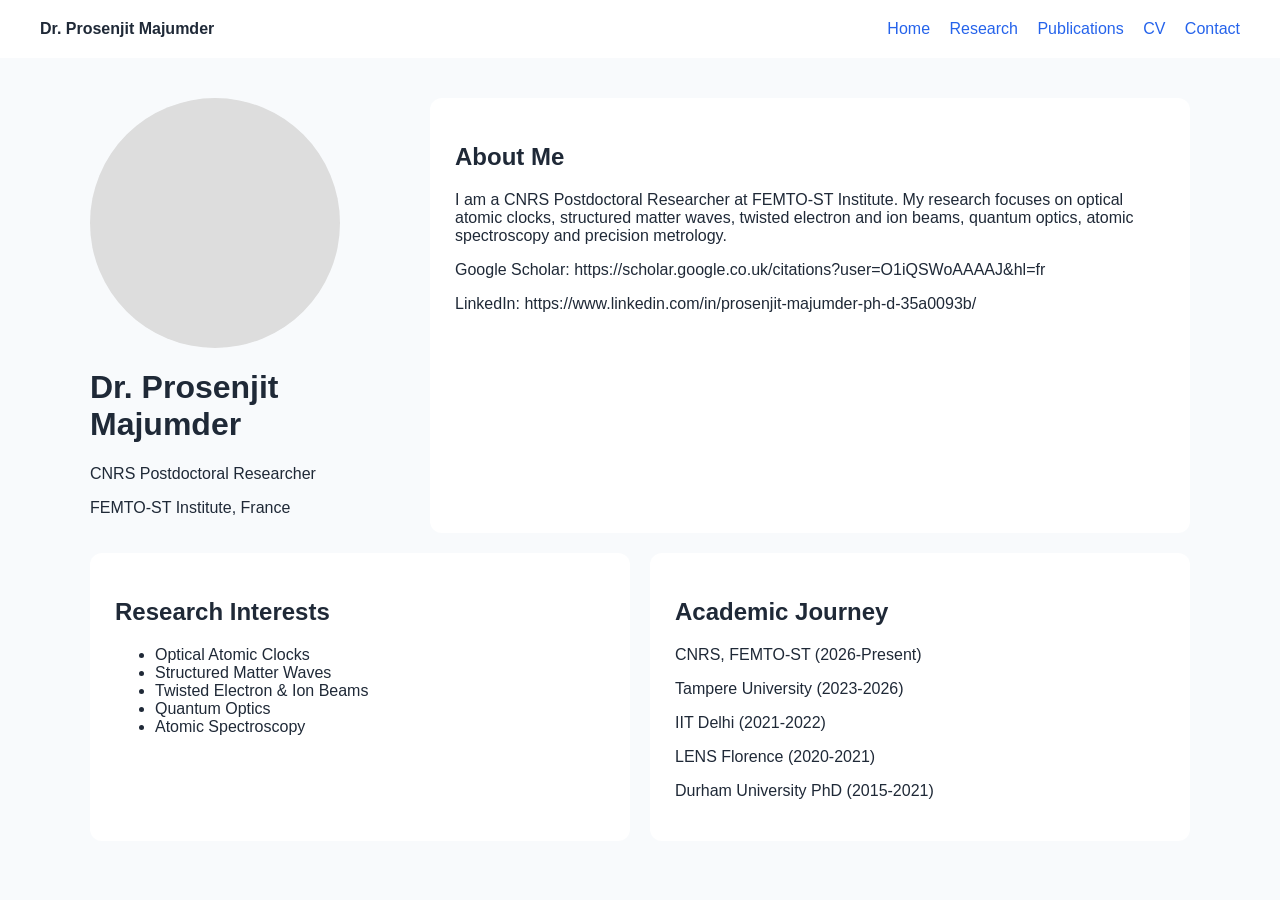
==== index.html @ c79d3e32 "Add files via upload" ====
<html><head><title>Dr. Prosenjit Majumder</title><link rel="stylesheet" href="style.css"></head>
<body>
<div class="nav"><b>Dr. Prosenjit Majumder</b><div>
<a href="index.html">Home</a>
<a href="research.html">Research</a>
<a href="publications.html">Publications</a>
<a href="cv.html">CV</a>
<a href="contact.html">Contact</a>
</div></div>

<div class="container">
<div class="hero">
<div>
<div class="photo"></div>
<h1>Dr. Prosenjit Majumder</h1>
<p>CNRS Postdoctoral Researcher</p>
<p>FEMTO-ST Institute, France</p>
</div>

<div class="card">
<h2>About Me</h2>
<p>I am a CNRS Postdoctoral Researcher at FEMTO-ST Institute. My research focuses on optical atomic clocks, structured matter waves, twisted electron and ion beams, quantum optics, atomic spectroscopy and precision metrology.</p>
<p>Google Scholar: https://scholar.google.co.uk/citations?user=O1iQSWoAAAAJ&hl=fr</p>
<p>LinkedIn: https://www.linkedin.com/in/prosenjit-majumder-ph-d-35a0093b/</p>
</div>
</div>

<div class="grid">
<div class="card">
<h2>Research Interests</h2>
<ul>
<li>Optical Atomic Clocks</li>
<li>Structured Matter Waves</li>
<li>Twisted Electron & Ion Beams</li>
<li>Quantum Optics</li>
<li>Atomic Spectroscopy</li>
</ul>
</div>

<div class="card">
<h2>Academic Journey</h2>
<p>CNRS, FEMTO-ST (2026-Present)</p>
<p>Tampere University (2023-2026)</p>
<p>IIT Delhi (2021-2022)</p>
<p>LENS Florence (2020-2021)</p>
<p>Durham University PhD (2015-2021)</p>
</div>
</div>
</div>
</body></html>
---- style.css ----
body{font-family:Arial,sans-serif;background:#f8fafc;color:#1f2937;margin:0}
.nav{display:flex;justify-content:space-between;padding:20px 40px;background:#fff}
.nav a{margin-left:15px;color:#2563eb;text-decoration:none}
.container{max-width:1100px;margin:auto;padding:40px}
.hero{display:grid;grid-template-columns:300px 1fr;gap:40px}
.photo{width:250px;height:250px;border-radius:50%;background:#ddd}
.card{background:#fff;padding:25px;border-radius:12px}
.grid{display:grid;grid-template-columns:1fr 1fr;gap:20px;margin-top:20px}
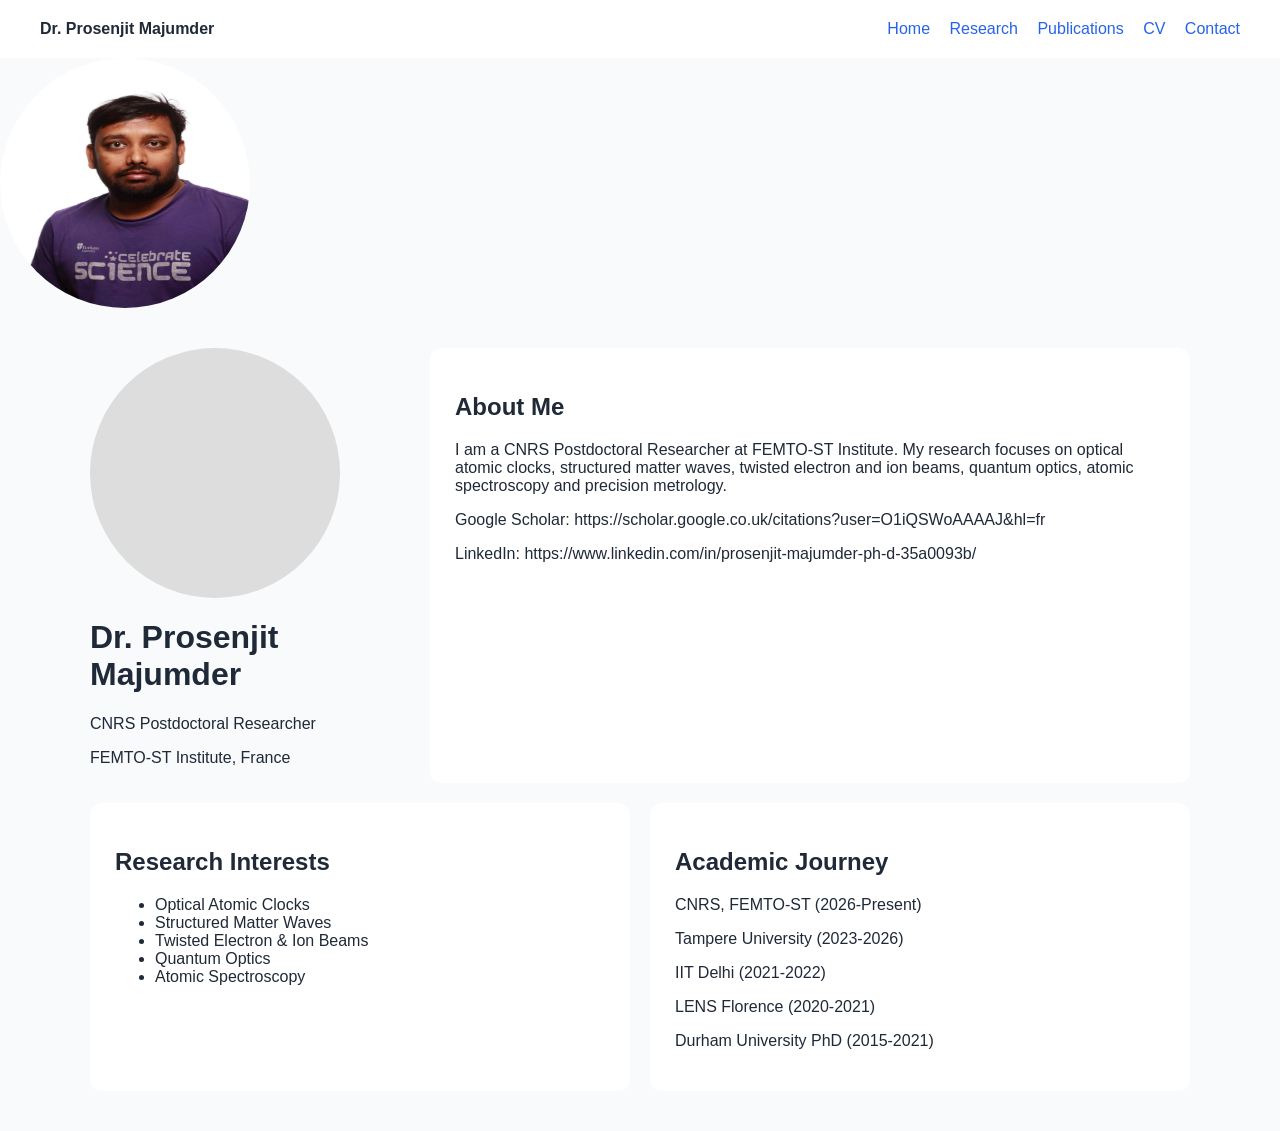
==== commit 19ed08fe: "Update index.html" ====
--- a/index.html
+++ b/index.html
@@ -8,7 +8,7 @@
 <a href="cv.html">CV</a>
 <a href="contact.html">Contact</a>
 </div></div>
-
+<img src="Photo.jpeg" class="photo">
 <div class="container">
 <div class="hero">
 <div>
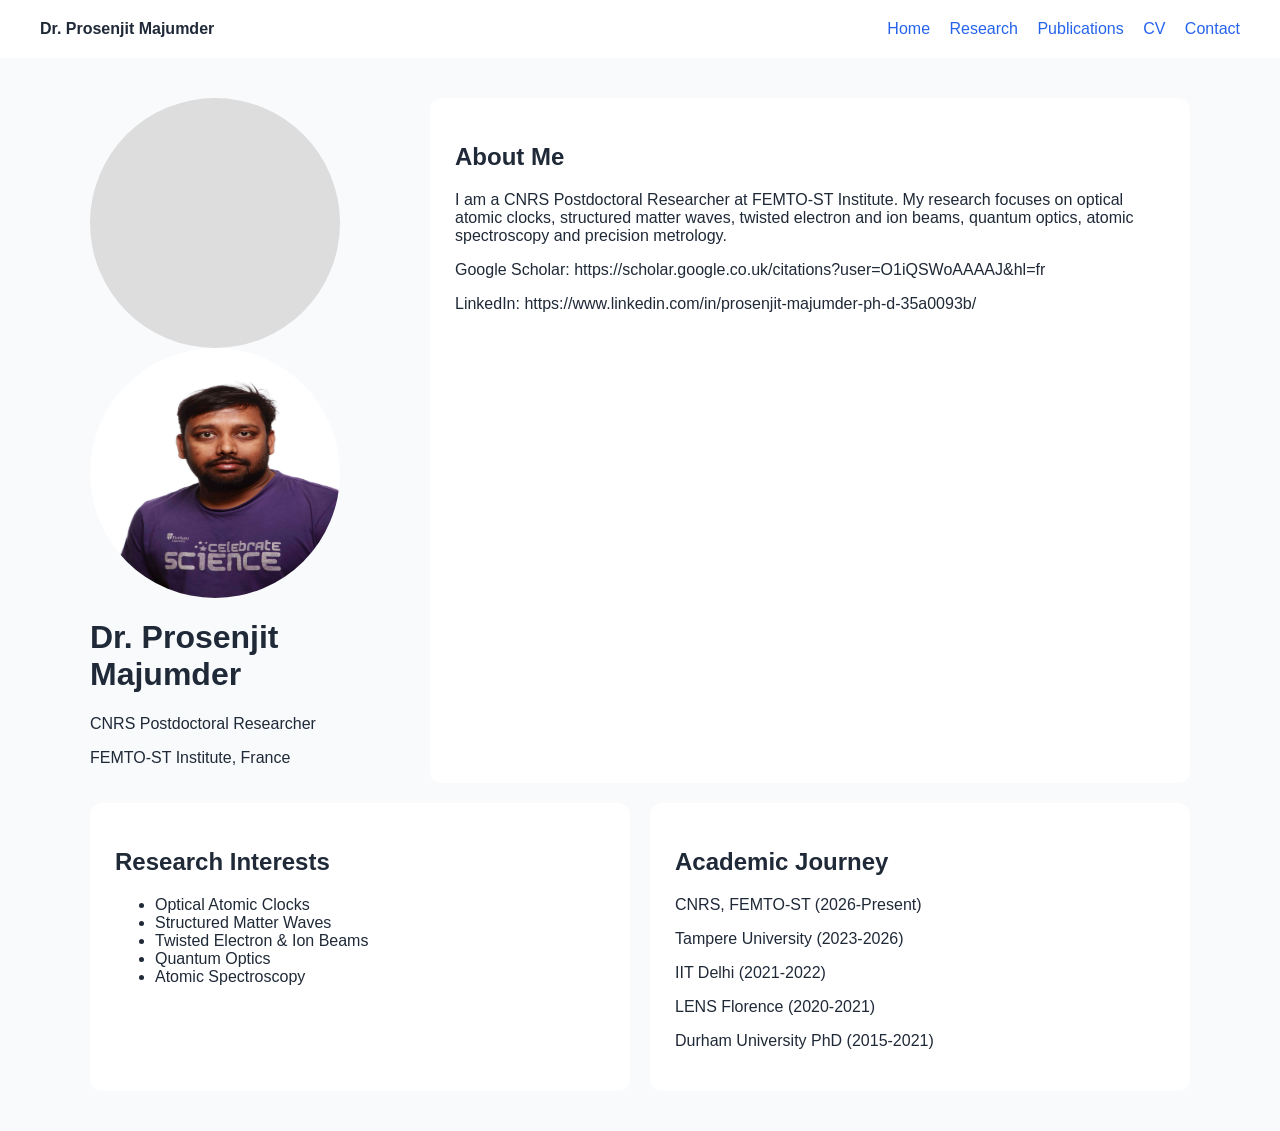
==== commit 09e4b43d: "Update index.html" ====
--- a/index.html
+++ b/index.html
@@ -8,11 +8,12 @@
 <a href="cv.html">CV</a>
 <a href="contact.html">Contact</a>
 </div></div>
-<img src="Photo.jpeg" class="photo">
+
 <div class="container">
 <div class="hero">
 <div>
 <div class="photo"></div>
+  <img src="Photo.jpeg" class="photo">
 <h1>Dr. Prosenjit Majumder</h1>
 <p>CNRS Postdoctoral Researcher</p>
 <p>FEMTO-ST Institute, France</p>
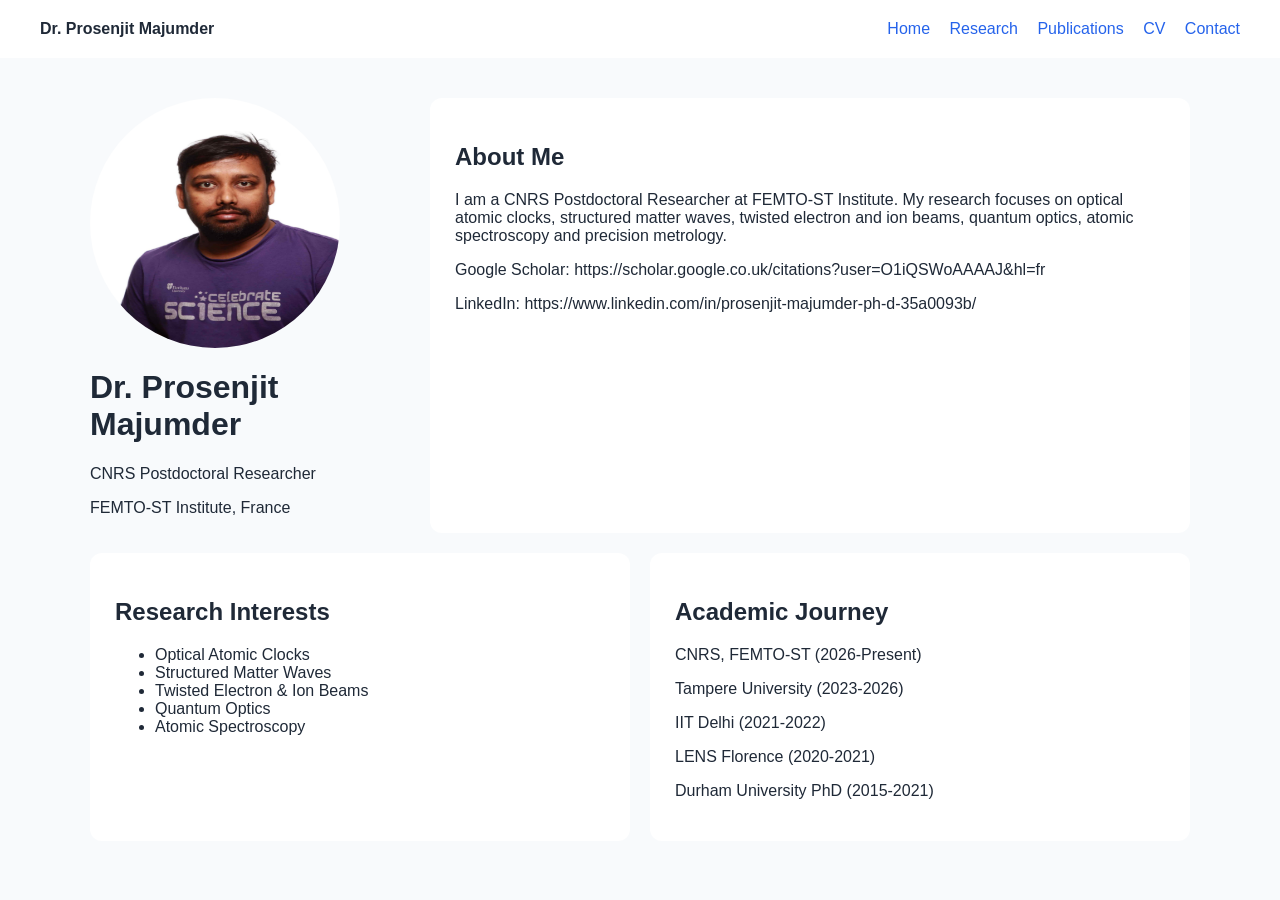
==== commit 98c72567: "Update index.html" ====
--- a/index.html
+++ b/index.html
@@ -12,8 +12,8 @@
 <div class="container">
 <div class="hero">
 <div>
-<div class="photo"></div>
-  <img src="Photo.jpeg" class="photo">
+
+<img src="Photo.jpeg" class="photo">
 <h1>Dr. Prosenjit Majumder</h1>
 <p>CNRS Postdoctoral Researcher</p>
 <p>FEMTO-ST Institute, France</p>
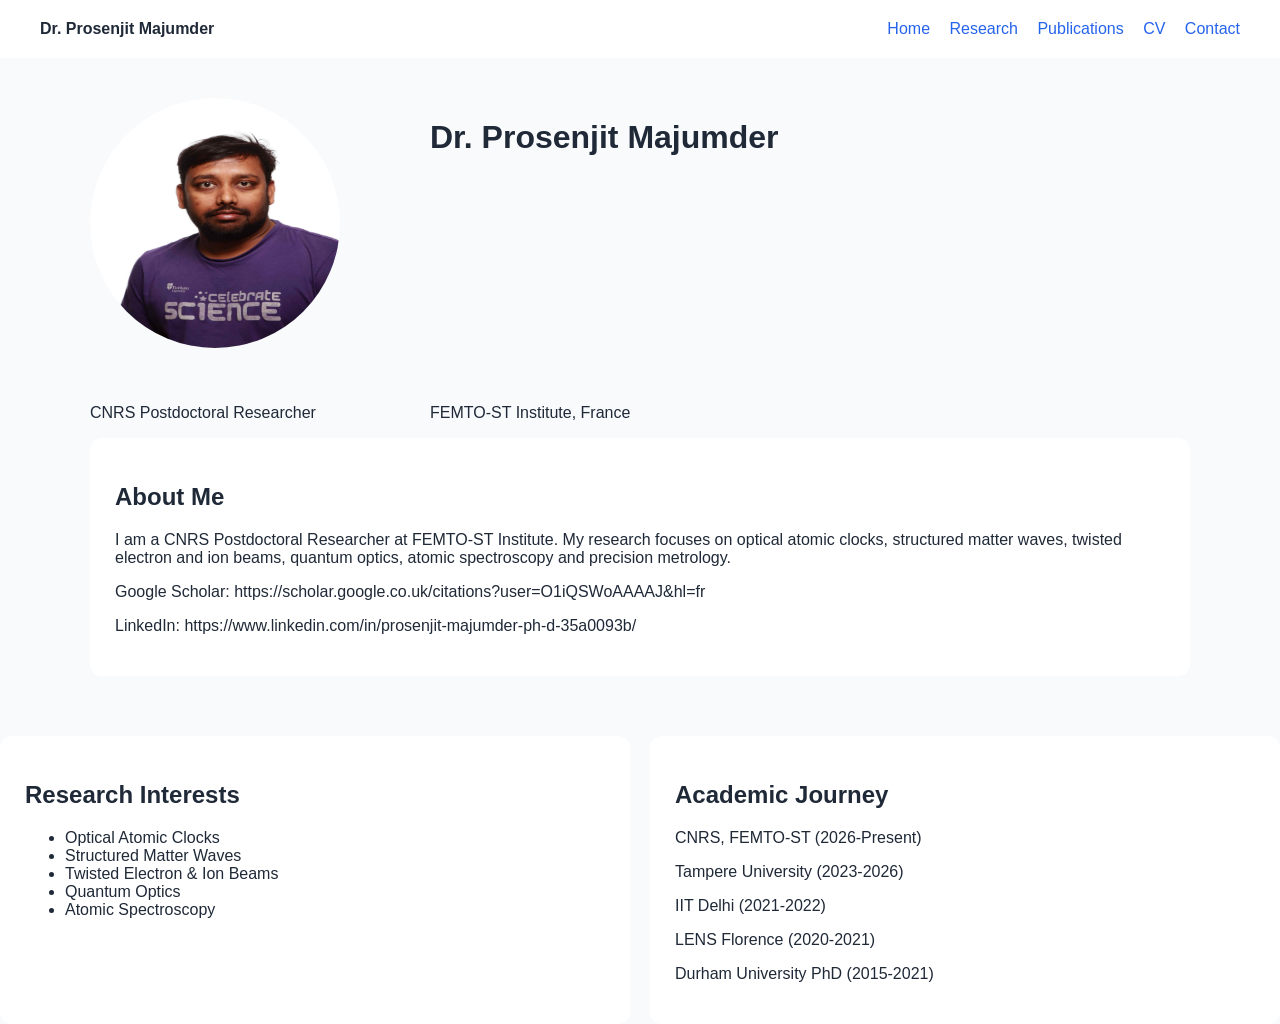
==== commit 7438badb: "Update index.html" ====
--- a/index.html
+++ b/index.html
@@ -11,7 +11,7 @@
 
 <div class="container">
 <div class="hero">
-<div>
+
 
 <img src="Photo.jpeg" class="photo">
 <h1>Dr. Prosenjit Majumder</h1>
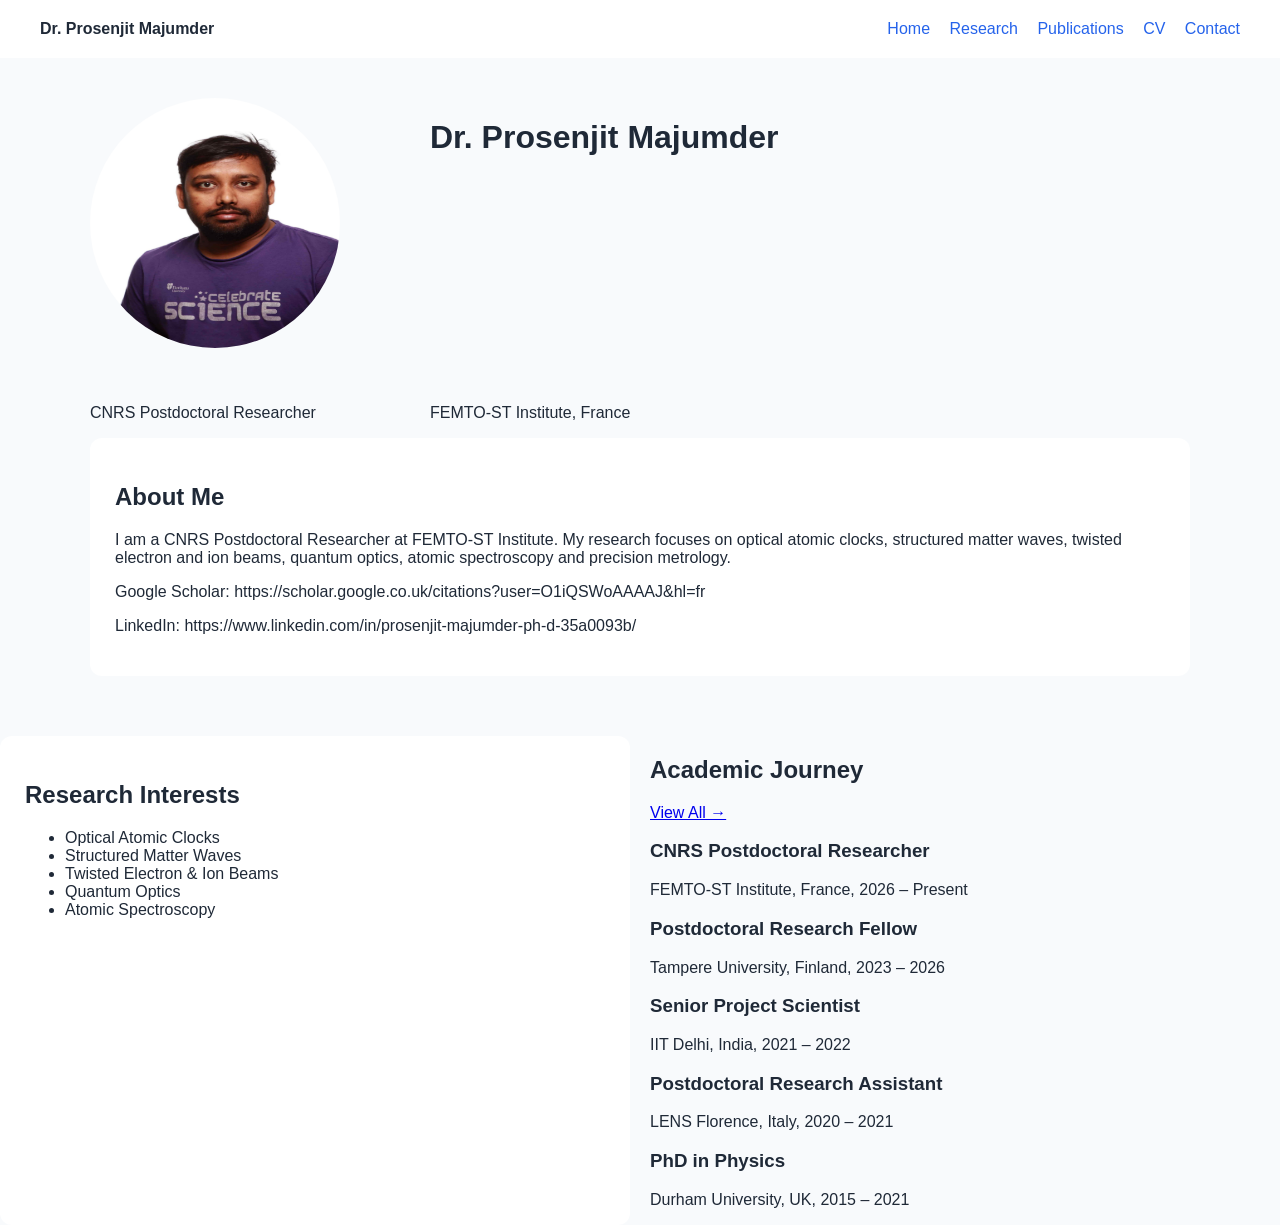
==== commit 5bb4820f: "Update index.html" ====
--- a/index.html
+++ b/index.html
@@ -39,14 +39,49 @@
 </ul>
 </div>
 
-<div class="card">
-<h2>Academic Journey</h2>
-<p>CNRS, FEMTO-ST (2026-Present)</p>
-<p>Tampere University (2023-2026)</p>
-<p>IIT Delhi (2021-2022)</p>
-<p>LENS Florence (2020-2021)</p>
-<p>Durham University PhD (2015-2021)</p>
-</div>
-</div>
+<div class="timeline-card">
+    <div class="timeline-header">
+        <h2>Academic Journey</h2>
+        <a href="cv.html">View All →</a>
+    </div>
+
+    <div class="timeline">
+
+        <div class="timeline-item">
+            <div class="timeline-content">
+                <h3>CNRS Postdoctoral Researcher</h3>
+                <p>FEMTO-ST Institute, France, 2026 – Present</p>
+            </div>
+        </div>
+
+        <div class="timeline-item">
+            <div class="timeline-content">
+                <h3>Postdoctoral Research Fellow</h3>
+                <p>Tampere University, Finland, 2023 – 2026</p>
+            </div>
+        </div>
+
+        <div class="timeline-item">
+            <div class="timeline-content">
+                <h3>Senior Project Scientist</h3>
+                <p>IIT Delhi, India, 2021 – 2022</p>
+            </div>
+        </div>
+
+        <div class="timeline-item">
+            <div class="timeline-content">
+                <h3>Postdoctoral Research Assistant</h3>
+                <p>LENS Florence, Italy, 2020 – 2021</p>
+            </div>
+        </div>
+
+        <div class="timeline-item">
+            <div class="timeline-content">
+                <h3>PhD in Physics</h3>
+                <p>Durham University, UK, 2015 – 2021</p>
+            </div>
+        </div>
+
+    </div>
 </div>
 </body></html>
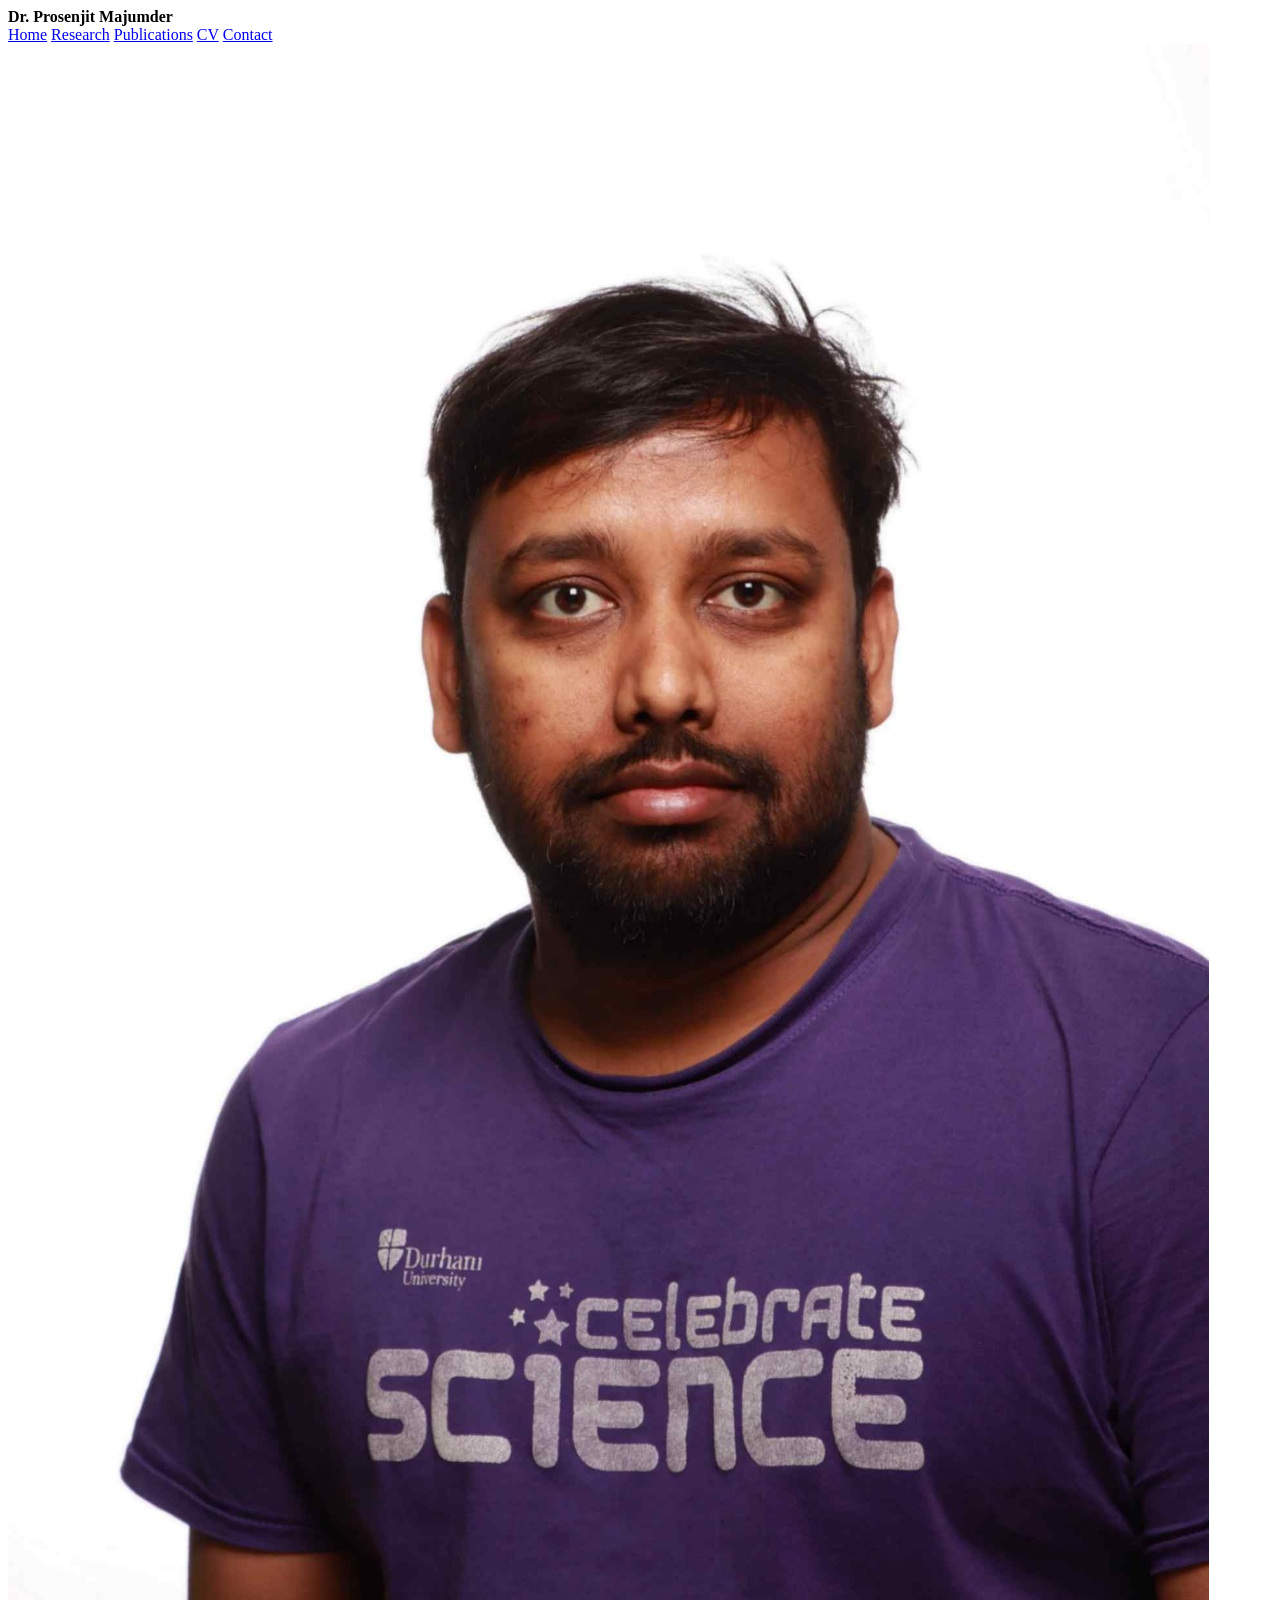
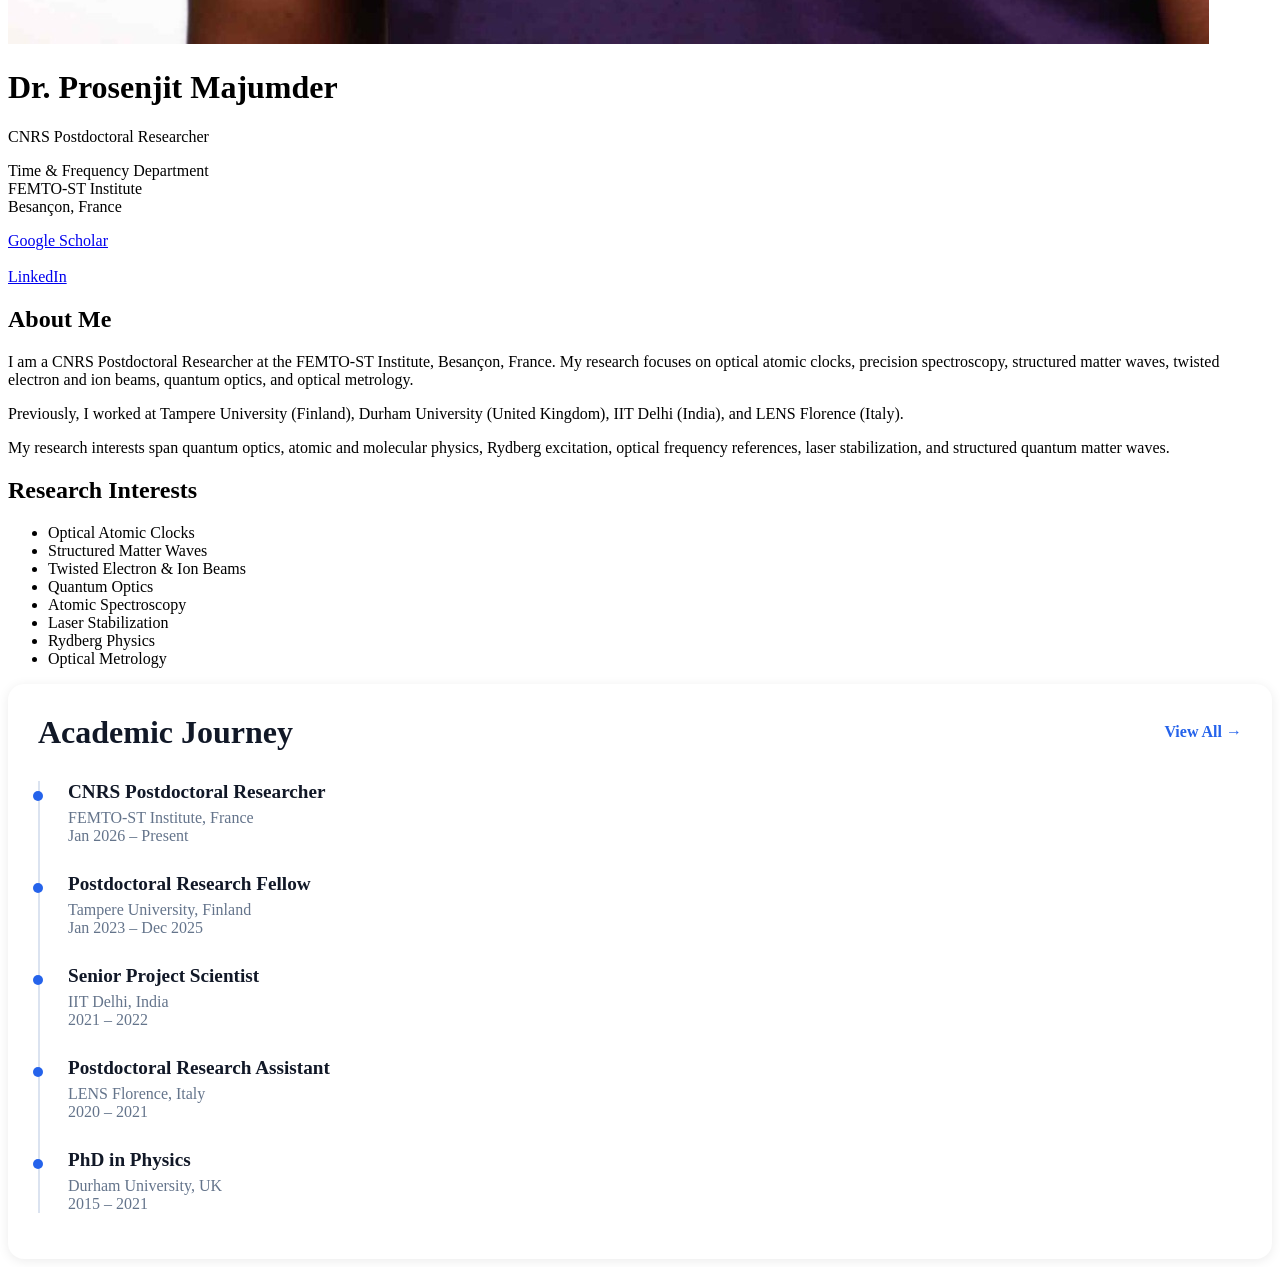
==== commit 0560f499: "Update index.html" ====
--- a/index.html
+++ b/index.html
@@ -1,87 +1,232 @@
-
-<html><head><title>Dr. Prosenjit Majumder</title><link rel="stylesheet" href="style.css"></head>
+<!DOCTYPE html>
+<html lang="en">
+
+<head>
+    <meta charset="UTF-8">
+    <meta name="viewport" content="width=device-width, initial-scale=1.0">
+    <title>Dr. Prosenjit Majumder</title>
+    <link rel="stylesheet" href="style.css">
+</head>
+
 <body>
-<div class="nav"><b>Dr. Prosenjit Majumder</b><div>
-<a href="index.html">Home</a>
-<a href="research.html">Research</a>
-<a href="publications.html">Publications</a>
-<a href="cv.html">CV</a>
-<a href="contact.html">Contact</a>
-</div></div>
-
-<div class="container">
-<div class="hero">
-
-
-<img src="Photo.jpeg" class="photo">
-<h1>Dr. Prosenjit Majumder</h1>
-<p>CNRS Postdoctoral Researcher</p>
-<p>FEMTO-ST Institute, France</p>
-</div>
-
-<div class="card">
-<h2>About Me</h2>
-<p>I am a CNRS Postdoctoral Researcher at FEMTO-ST Institute. My research focuses on optical atomic clocks, structured matter waves, twisted electron and ion beams, quantum optics, atomic spectroscopy and precision metrology.</p>
-<p>Google Scholar: https://scholar.google.co.uk/citations?user=O1iQSWoAAAAJ&hl=fr</p>
-<p>LinkedIn: https://www.linkedin.com/in/prosenjit-majumder-ph-d-35a0093b/</p>
-</div>
-</div>
-
-<div class="grid">
-<div class="card">
-<h2>Research Interests</h2>
-<ul>
-<li>Optical Atomic Clocks</li>
-<li>Structured Matter Waves</li>
-<li>Twisted Electron & Ion Beams</li>
-<li>Quantum Optics</li>
-<li>Atomic Spectroscopy</li>
-</ul>
-</div>
-
-<div class="timeline-card">
-    <div class="timeline-header">
-        <h2>Academic Journey</h2>
-        <a href="cv.html">View All →</a>
+
+    <!-- Navigation -->
+
+    <div class="nav">
+        <b>Dr. Prosenjit Majumder</b>
+
+        <div>
+            <a href="index.html">Home</a>
+            <a href="research.html">Research</a>
+            <a href="publications.html">Publications</a>
+            <a href="cv.html">CV</a>
+            <a href="contact.html">Contact</a>
+        </div>
     </div>
 
-    <div class="timeline">
-
-        <div class="timeline-item">
-            <div class="timeline-content">
-                <h3>CNRS Postdoctoral Researcher</h3>
-                <p>FEMTO-ST Institute, France, 2026 – Present</p>
-            </div>
+    <!-- Main Container -->
+
+    <div class="container">
+
+        <!-- Hero Section -->
+
+        <div class="hero">
+
+            <!-- Left Panel -->
+
+            <div>
+
+                <img src="Photo.jpeg" class="photo">
+
+                <h1>Dr. Prosenjit Majumder</h1>
+
+                <p class="subtitle">
+                    CNRS Postdoctoral Researcher
+                </p>
+
+                <p>
+                    Time & Frequency Department<br>
+                    FEMTO-ST Institute<br>
+                    Besançon, France
+                </p>
+
+                <div class="social-links">
+
+                    <a href="https://scholar.google.co.uk/citations?user=O1iQSWoAAAAJ&hl=fr"
+                        target="_blank">
+                        Google Scholar
+                    </a>
+
+                    <br><br>
+
+                    <a href="https://www.linkedin.com/in/prosenjit-majumder-ph-d-35a0093b/"
+                        target="_blank">
+                        LinkedIn
+                    </a>
+
+                </div>
+
+            </div>
+
+            <!-- About Me Card -->
+
+            <div class="card">
+
+                <h2>About Me</h2>
+
+                <p>
+                    I am a CNRS Postdoctoral Researcher at the FEMTO-ST Institute,
+                    Besançon, France. My research focuses on optical atomic clocks,
+                    precision spectroscopy, structured matter waves, twisted electron
+                    and ion beams, quantum optics, and optical metrology.
+                </p>
+
+                <p>
+                    Previously, I worked at Tampere University (Finland),
+                    Durham University (United Kingdom),
+                    IIT Delhi (India), and LENS Florence (Italy).
+                </p>
+
+                <p>
+                    My research interests span quantum optics,
+                    atomic and molecular physics, Rydberg excitation,
+                    optical frequency references, laser stabilization,
+                    and structured quantum matter waves.
+                </p>
+
+            </div>
+
         </div>
 
-        <div class="timeline-item">
-            <div class="timeline-content">
-                <h3>Postdoctoral Research Fellow</h3>
-                <p>Tampere University, Finland, 2023 – 2026</p>
-            </div>
+        <!-- Second Row -->
+
+        <div class="grid">
+
+            <!-- Research Interests -->
+
+            <div class="card">
+
+                <h2>Research Interests</h2>
+
+                <ul>
+
+                    <li>Optical Atomic Clocks</li>
+
+                    <li>Structured Matter Waves</li>
+
+                    <li>Twisted Electron & Ion Beams</li>
+
+                    <li>Quantum Optics</li>
+
+                    <li>Atomic Spectroscopy</li>
+
+                    <li>Laser Stabilization</li>
+
+                    <li>Rydberg Physics</li>
+
+                    <li>Optical Metrology</li>
+
+                </ul>
+
+            </div>
+
+            <!-- Academic Journey -->
+
+            <div class="timeline-card">
+
+                <div class="timeline-header">
+
+                    <h2>Academic Journey</h2>
+
+                    <a href="cv.html">View All →</a>
+
+                </div>
+
+                <div class="timeline">
+
+                    <div class="timeline-item">
+
+                        <div class="timeline-content">
+
+                            <h3>CNRS Postdoctoral Researcher</h3>
+
+                            <p>
+                                FEMTO-ST Institute, France<br>
+                                Jan 2026 – Present
+                            </p>
+
+                        </div>
+
+                    </div>
+
+                    <div class="timeline-item">
+
+                        <div class="timeline-content">
+
+                            <h3>Postdoctoral Research Fellow</h3>
+
+                            <p>
+                                Tampere University, Finland<br>
+                                Jan 2023 – Dec 2025
+                            </p>
+
+                        </div>
+
+                    </div>
+
+                    <div class="timeline-item">
+
+                        <div class="timeline-content">
+
+                            <h3>Senior Project Scientist</h3>
+
+                            <p>
+                                IIT Delhi, India<br>
+                                2021 – 2022
+                            </p>
+
+                        </div>
+
+                    </div>
+
+                    <div class="timeline-item">
+
+                        <div class="timeline-content">
+
+                            <h3>Postdoctoral Research Assistant</h3>
+
+                            <p>
+                                LENS Florence, Italy<br>
+                                2020 – 2021
+                            </p>
+
+                        </div>
+
+                    </div>
+
+                    <div class="timeline-item">
+
+                        <div class="timeline-content">
+
+                            <h3>PhD in Physics</h3>
+
+                            <p>
+                                Durham University, UK<br>
+                                2015 – 2021
+                            </p>
+
+                        </div>
+
+                    </div>
+
+                </div>
+
+            </div>
+
         </div>
 
-        <div class="timeline-item">
-            <div class="timeline-content">
-                <h3>Senior Project Scientist</h3>
-                <p>IIT Delhi, India, 2021 – 2022</p>
-            </div>
-        </div>
-
-        <div class="timeline-item">
-            <div class="timeline-content">
-                <h3>Postdoctoral Research Assistant</h3>
-                <p>LENS Florence, Italy, 2020 – 2021</p>
-            </div>
-        </div>
-
-        <div class="timeline-item">
-            <div class="timeline-content">
-                <h3>PhD in Physics</h3>
-                <p>Durham University, UK, 2015 – 2021</p>
-            </div>
-        </div>
-
     </div>
-</div>
-</body></html>
+
+</body>
+
+</html>
--- a/style.css
+++ b/style.css
@@ -1,9 +1,73 @@
+.timeline-card{
+    background:white;
+    border-radius:16px;
+    padding:30px;
+    box-shadow:0 2px 12px rgba(0,0,0,0.08);
+}
 
-body{font-family:Arial,sans-serif;background:#f8fafc;color:#1f2937;margin:0}
-.nav{display:flex;justify-content:space-between;padding:20px 40px;background:#fff}
-.nav a{margin-left:15px;color:#2563eb;text-decoration:none}
-.container{max-width:1100px;margin:auto;padding:40px}
-.hero{display:grid;grid-template-columns:300px 1fr;gap:40px}
-.photo{width:250px;height:250px;border-radius:50%;background:#ddd}
-.card{background:#fff;padding:25px;border-radius:12px}
-.grid{display:grid;grid-template-columns:1fr 1fr;gap:20px;margin-top:20px}
+.timeline-header{
+    display:flex;
+    justify-content:space-between;
+    align-items:center;
+    margin-bottom:30px;
+}
+
+.timeline-header h2{
+    margin:0;
+    font-size:2rem;
+    color:#111827;
+}
+
+.timeline-header a{
+    text-decoration:none;
+    color:#2563eb;
+    font-weight:600;
+}
+
+.timeline{
+    position:relative;
+    padding-left:30px;
+}
+
+.timeline::before{
+    content:"";
+    position:absolute;
+    left:0;
+    top:0;
+    width:2px;
+    height:100%;
+    background:#dbe3f0;
+}
+
+.timeline-item{
+    position:relative;
+    margin-bottom:28px;
+}
+
+.timeline-item:last-child{
+    margin-bottom:0;
+}
+
+.timeline-item::before{
+    content:"";
+    position:absolute;
+    left:-35px;
+    top:10px;
+    width:10px;
+    height:10px;
+    border-radius:50%;
+    background:#2563eb;
+}
+
+.timeline-content h3{
+    margin:0;
+    font-size:1.2rem;
+    font-weight:700;
+    color:#111827;
+}
+
+.timeline-content p{
+    margin-top:6px;
+    font-size:1rem;
+    color:#64748b;
+}
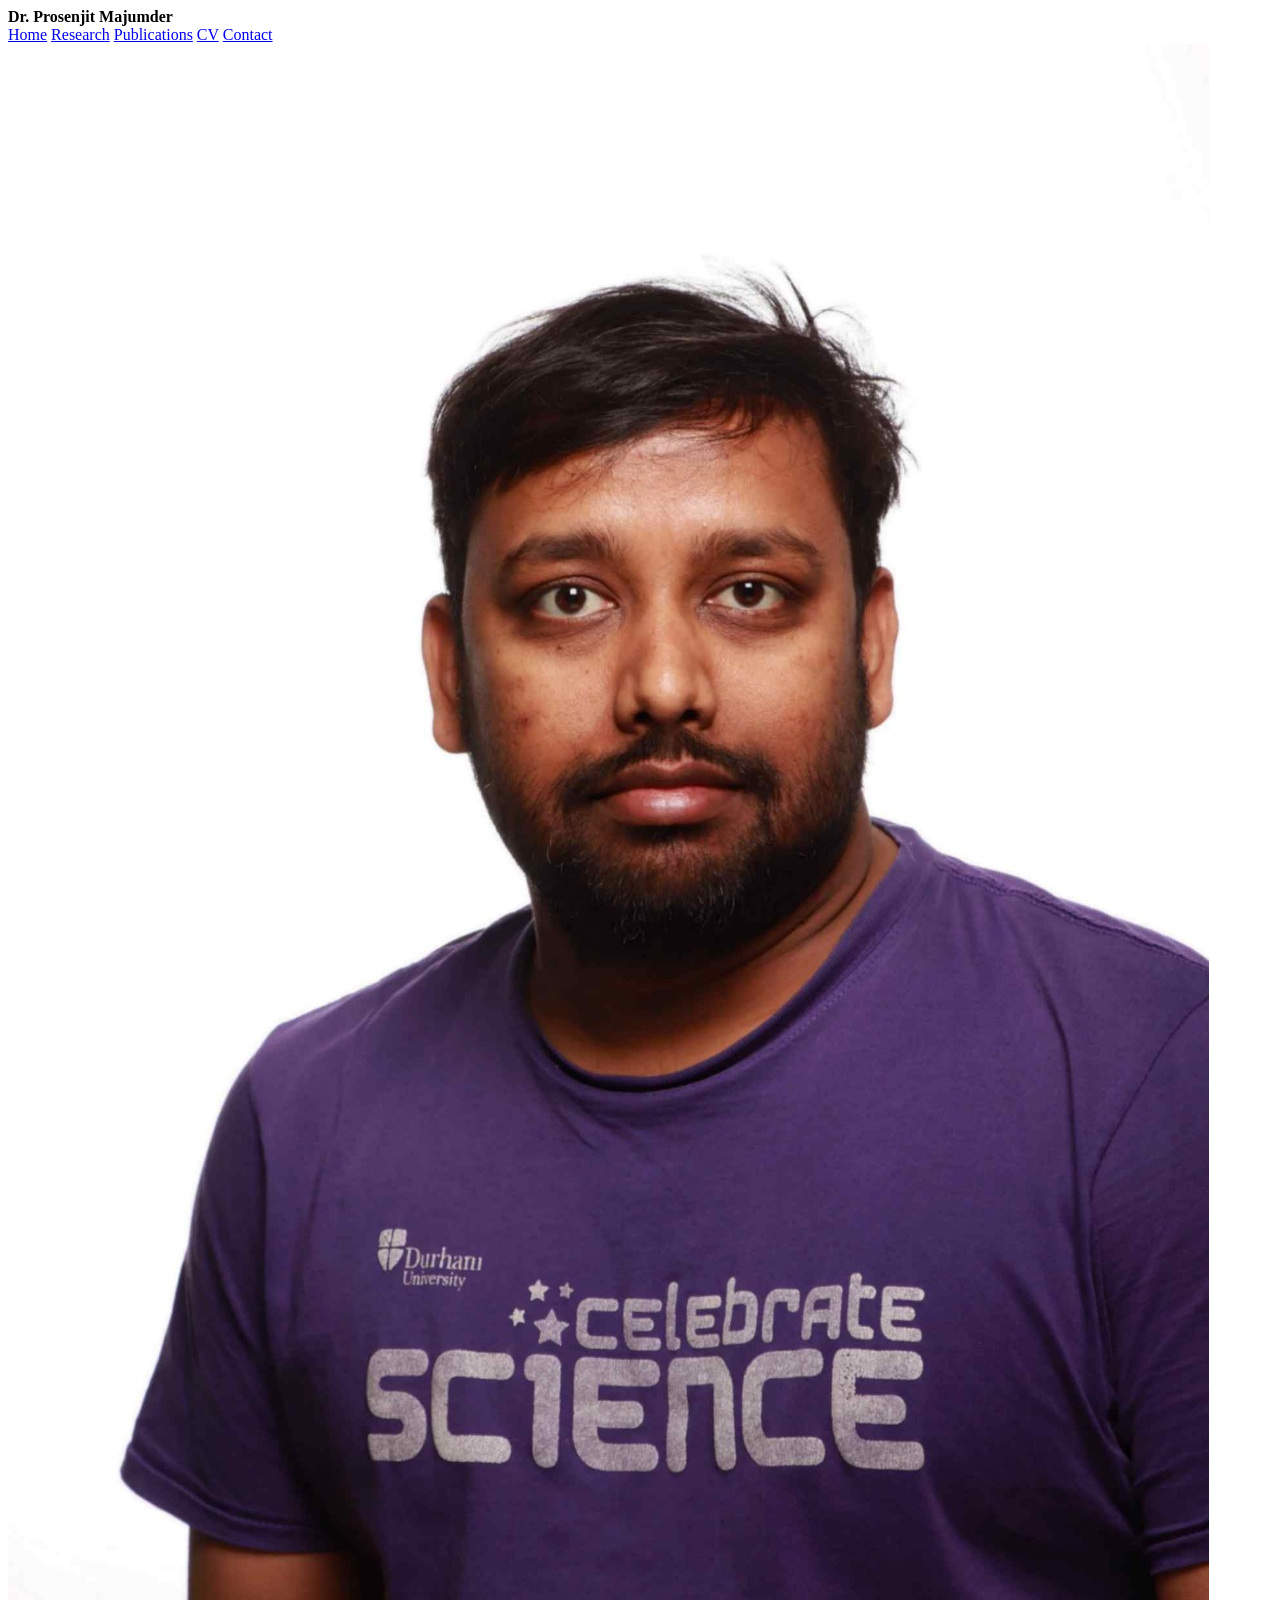
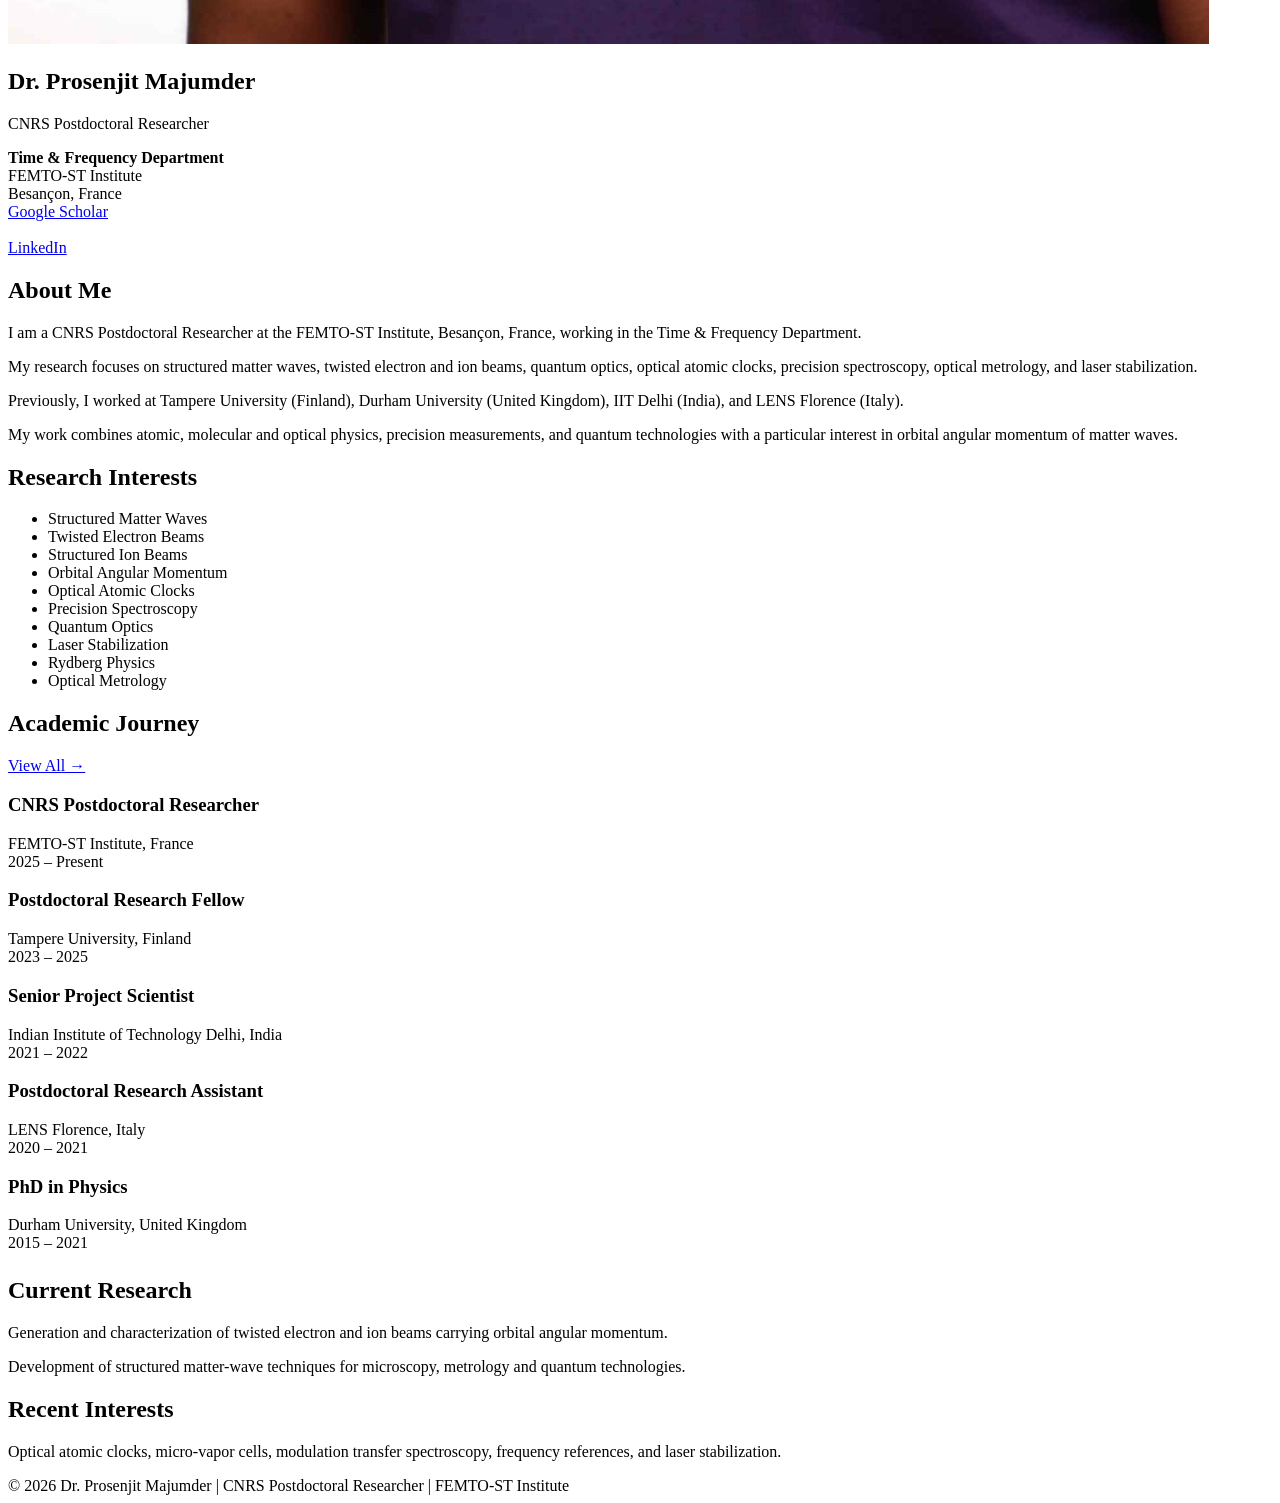
==== commit c9978908: "Update index.html" ====
--- a/index.html
+++ b/index.html
@@ -12,17 +12,21 @@
 
     <!-- Navigation -->
 
-    <div class="nav">
-        <b>Dr. Prosenjit Majumder</b>
-
-        <div>
+    <nav class="nav">
+
+        <div class="logo">
+            <b>Dr. Prosenjit Majumder</b>
+        </div>
+
+        <div class="menu">
             <a href="index.html">Home</a>
             <a href="research.html">Research</a>
             <a href="publications.html">Publications</a>
             <a href="cv.html">CV</a>
             <a href="contact.html">Contact</a>
         </div>
-    </div>
+
+    </nav>
 
     <!-- Main Container -->
 
@@ -30,13 +34,15 @@
 
         <!-- Hero Section -->
 
-        <div class="hero">
+        <section class="hero">
 
             <!-- Left Panel -->
 
-            <div>
-
-                <img src="Photo.jpeg" class="photo">
+            <div class="profile-section">
+
+                <img src="Photo.jpeg"
+                     alt="Dr. Prosenjit Majumder"
+                     class="photo">
 
                 <h1>Dr. Prosenjit Majumder</h1>
 
@@ -44,23 +50,25 @@
                     CNRS Postdoctoral Researcher
                 </p>
 
-                <p>
-                    Time & Frequency Department<br>
+                <div class="affiliation-box">
+
+                    <strong>Time & Frequency Department</strong><br>
                     FEMTO-ST Institute<br>
                     Besançon, France
-                </p>
+
+                </div>
 
                 <div class="social-links">
 
                     <a href="https://scholar.google.co.uk/citations?user=O1iQSWoAAAAJ&hl=fr"
-                        target="_blank">
+                       target="_blank">
                         Google Scholar
                     </a>
 
                     <br><br>
 
                     <a href="https://www.linkedin.com/in/prosenjit-majumder-ph-d-35a0093b/"
-                        target="_blank">
+                       target="_blank">
                         LinkedIn
                     </a>
 
@@ -68,7 +76,7 @@
 
             </div>
 
-            <!-- About Me Card -->
+            <!-- About Me -->
 
             <div class="card">
 
@@ -76,31 +84,35 @@
 
                 <p>
                     I am a CNRS Postdoctoral Researcher at the FEMTO-ST Institute,
-                    Besançon, France. My research focuses on optical atomic clocks,
-                    precision spectroscopy, structured matter waves, twisted electron
-                    and ion beams, quantum optics, and optical metrology.
+                    Besançon, France, working in the Time & Frequency Department.
+                </p>
+
+                <p>
+                    My research focuses on structured matter waves, twisted
+                    electron and ion beams, quantum optics, optical atomic clocks,
+                    precision spectroscopy, optical metrology, and laser stabilization.
                 </p>
 
                 <p>
                     Previously, I worked at Tampere University (Finland),
                     Durham University (United Kingdom),
-                    IIT Delhi (India), and LENS Florence (Italy).
-                </p>
-
-                <p>
-                    My research interests span quantum optics,
-                    atomic and molecular physics, Rydberg excitation,
-                    optical frequency references, laser stabilization,
-                    and structured quantum matter waves.
-                </p>
-
-            </div>
-
-        </div>
+                    IIT Delhi (India),
+                    and LENS Florence (Italy).
+                </p>
+
+                <p>
+                    My work combines atomic, molecular and optical physics,
+                    precision measurements, and quantum technologies with a
+                    particular interest in orbital angular momentum of matter waves.
+                </p>
+
+            </div>
+
+        </section>
 
         <!-- Second Row -->
 
-        <div class="grid">
+        <section class="grid">
 
             <!-- Research Interests -->
 
@@ -110,16 +122,20 @@
 
                 <ul>
 
+                    <li>Structured Matter Waves</li>
+
+                    <li>Twisted Electron Beams</li>
+
+                    <li>Structured Ion Beams</li>
+
+                    <li>Orbital Angular Momentum</li>
+
                     <li>Optical Atomic Clocks</li>
 
-                    <li>Structured Matter Waves</li>
-
-                    <li>Twisted Electron & Ion Beams</li>
+                    <li>Precision Spectroscopy</li>
 
                     <li>Quantum Optics</li>
 
-                    <li>Atomic Spectroscopy</li>
-
                     <li>Laser Stabilization</li>
 
                     <li>Rydberg Physics</li>
@@ -152,7 +168,7 @@
 
                             <p>
                                 FEMTO-ST Institute, France<br>
-                                Jan 2026 – Present
+                                2025 – Present
                             </p>
 
                         </div>
@@ -167,7 +183,7 @@
 
                             <p>
                                 Tampere University, Finland<br>
-                                Jan 2023 – Dec 2025
+                                2023 – 2025
                             </p>
 
                         </div>
@@ -181,7 +197,7 @@
                             <h3>Senior Project Scientist</h3>
 
                             <p>
-                                IIT Delhi, India<br>
+                                Indian Institute of Technology Delhi, India<br>
                                 2021 – 2022
                             </p>
 
@@ -211,7 +227,7 @@
                             <h3>PhD in Physics</h3>
 
                             <p>
-                                Durham University, UK<br>
+                                Durham University, United Kingdom<br>
                                 2015 – 2021
                             </p>
 
@@ -223,10 +239,54 @@
 
             </div>
 
-        </div>
+        </section>
+
+        <!-- Research Highlights -->
+
+        <section class="grid" style="margin-top:25px;">
+
+            <div class="card">
+
+                <h2>Current Research</h2>
+
+                <p>
+                    Generation and characterization of twisted electron and
+                    ion beams carrying orbital angular momentum.
+                </p>
+
+                <p>
+                    Development of structured matter-wave techniques for
+                    microscopy, metrology and quantum technologies.
+                </p>
+
+            </div>
+
+            <div class="card">
+
+                <h2>Recent Interests</h2>
+
+                <p>
+                    Optical atomic clocks, micro-vapor cells,
+                    modulation transfer spectroscopy,
+                    frequency references, and laser stabilization.
+                </p>
+
+            </div>
+
+        </section>
 
     </div>
 
+    <!-- Footer -->
+
+    <footer>
+
+        © 2026 Dr. Prosenjit Majumder |
+        CNRS Postdoctoral Researcher |
+        FEMTO-ST Institute
+
+    </footer>
+
 </body>
 
 </html>
--- a/style.css
+++ b/style.css
@@ -1,73 +1,232 @@
-.timeline-card{
-    background:white;
-    border-radius:16px;
-    padding:30px;
-    box-shadow:0 2px 12px rgba(0,0,0,0.08);
-}
-
-.timeline-header{
-    display:flex;
-    justify-content:space-between;
-    align-items:center;
-    margin-bottom:30px;
-}
-
-.timeline-header h2{
-    margin:0;
-    font-size:2rem;
-    color:#111827;
-}
-
-.timeline-header a{
-    text-decoration:none;
-    color:#2563eb;
-    font-weight:600;
-}
-
-.timeline{
-    position:relative;
-    padding-left:30px;
-}
-
-.timeline::before{
-    content:"";
-    position:absolute;
-    left:0;
-    top:0;
-    width:2px;
-    height:100%;
-    background:#dbe3f0;
-}
-
-.timeline-item{
-    position:relative;
-    margin-bottom:28px;
-}
-
-.timeline-item:last-child{
-    margin-bottom:0;
-}
-
-.timeline-item::before{
-    content:"";
-    position:absolute;
-    left:-35px;
-    top:10px;
-    width:10px;
-    height:10px;
-    border-radius:50%;
-    background:#2563eb;
-}
-
-.timeline-content h3{
-    margin:0;
-    font-size:1.2rem;
-    font-weight:700;
-    color:#111827;
-}
-
-.timeline-content p{
-    margin-top:6px;
-    font-size:1rem;
-    color:#64748b;
-}
+<!DOCTYPE html>
+<html lang="en">
+
+<head>
+    <meta charset="UTF-8">
+    <meta name="viewport" content="width=device-width, initial-scale=1.0">
+    <title>Dr. Prosenjit Majumder</title>
+    <link rel="stylesheet" href="style.css">
+</head>
+
+<body>
+
+    <!-- Navigation -->
+
+    <div class="nav">
+        <b>Dr. Prosenjit Majumder</b>
+
+        <div>
+            <a href="index.html">Home</a>
+            <a href="research.html">Research</a>
+            <a href="publications.html">Publications</a>
+            <a href="cv.html">CV</a>
+            <a href="contact.html">Contact</a>
+        </div>
+    </div>
+
+    <!-- Main Container -->
+
+    <div class="container">
+
+        <!-- Hero Section -->
+
+        <div class="hero">
+
+            <!-- Left Panel -->
+
+            <div>
+
+                <img src="Photo.jpeg" class="photo">
+
+                <h1>Dr. Prosenjit Majumder</h1>
+
+                <p class="subtitle">
+                    CNRS Postdoctoral Researcher
+                </p>
+
+                <p>
+                    Time & Frequency Department<br>
+                    FEMTO-ST Institute<br>
+                    Besançon, France
+                </p>
+
+                <div class="social-links">
+
+                    <a href="https://scholar.google.co.uk/citations?user=O1iQSWoAAAAJ&hl=fr"
+                        target="_blank">
+                        Google Scholar
+                    </a>
+
+                    <br><br>
+
+                    <a href="https://www.linkedin.com/in/prosenjit-majumder-ph-d-35a0093b/"
+                        target="_blank">
+                        LinkedIn
+                    </a>
+
+                </div>
+
+            </div>
+
+            <!-- About Me Card -->
+
+            <div class="card">
+
+                <h2>About Me</h2>
+
+                <p>
+                    I am a CNRS Postdoctoral Researcher at the FEMTO-ST Institute,
+                    Besançon, France. My research focuses on optical atomic clocks,
+                    precision spectroscopy, structured matter waves, twisted electron
+                    and ion beams, quantum optics, and optical metrology.
+                </p>
+
+                <p>
+                    Previously, I worked at Tampere University (Finland),
+                    Durham University (United Kingdom),
+                    IIT Delhi (India), and LENS Florence (Italy).
+                </p>
+
+                <p>
+                    My research interests span quantum optics,
+                    atomic and molecular physics, Rydberg excitation,
+                    optical frequency references, laser stabilization,
+                    and structured quantum matter waves.
+                </p>
+
+            </div>
+
+        </div>
+
+        <!-- Second Row -->
+
+        <div class="grid">
+
+            <!-- Research Interests -->
+
+            <div class="card">
+
+                <h2>Research Interests</h2>
+
+                <ul>
+
+                    <li>Optical Atomic Clocks</li>
+
+                    <li>Structured Matter Waves</li>
+
+                    <li>Twisted Electron & Ion Beams</li>
+
+                    <li>Quantum Optics</li>
+
+                    <li>Atomic Spectroscopy</li>
+
+                    <li>Laser Stabilization</li>
+
+                    <li>Rydberg Physics</li>
+
+                    <li>Optical Metrology</li>
+
+                </ul>
+
+            </div>
+
+            <!-- Academic Journey -->
+
+            <div class="timeline-card">
+
+                <div class="timeline-header">
+
+                    <h2>Academic Journey</h2>
+
+                    <a href="cv.html">View All →</a>
+
+                </div>
+
+                <div class="timeline">
+
+                    <div class="timeline-item">
+
+                        <div class="timeline-content">
+
+                            <h3>CNRS Postdoctoral Researcher</h3>
+
+                            <p>
+                                FEMTO-ST Institute, France<br>
+                                Jan 2026 – Present
+                            </p>
+
+                        </div>
+
+                    </div>
+
+                    <div class="timeline-item">
+
+                        <div class="timeline-content">
+
+                            <h3>Postdoctoral Research Fellow</h3>
+
+                            <p>
+                                Tampere University, Finland<br>
+                                Jan 2023 – Dec 2025
+                            </p>
+
+                        </div>
+
+                    </div>
+
+                    <div class="timeline-item">
+
+                        <div class="timeline-content">
+
+                            <h3>Senior Project Scientist</h3>
+
+                            <p>
+                                IIT Delhi, India<br>
+                                2021 – 2022
+                            </p>
+
+                        </div>
+
+                    </div>
+
+                    <div class="timeline-item">
+
+                        <div class="timeline-content">
+
+                            <h3>Postdoctoral Research Assistant</h3>
+
+                            <p>
+                                LENS Florence, Italy<br>
+                                2020 – 2021
+                            </p>
+
+                        </div>
+
+                    </div>
+
+                    <div class="timeline-item">
+
+                        <div class="timeline-content">
+
+                            <h3>PhD in Physics</h3>
+
+                            <p>
+                                Durham University, UK<br>
+                                2015 – 2021
+                            </p>
+
+                        </div>
+
+                    </div>
+
+                </div>
+
+            </div>
+
+        </div>
+
+    </div>
+
+</body>
+
+</html>
